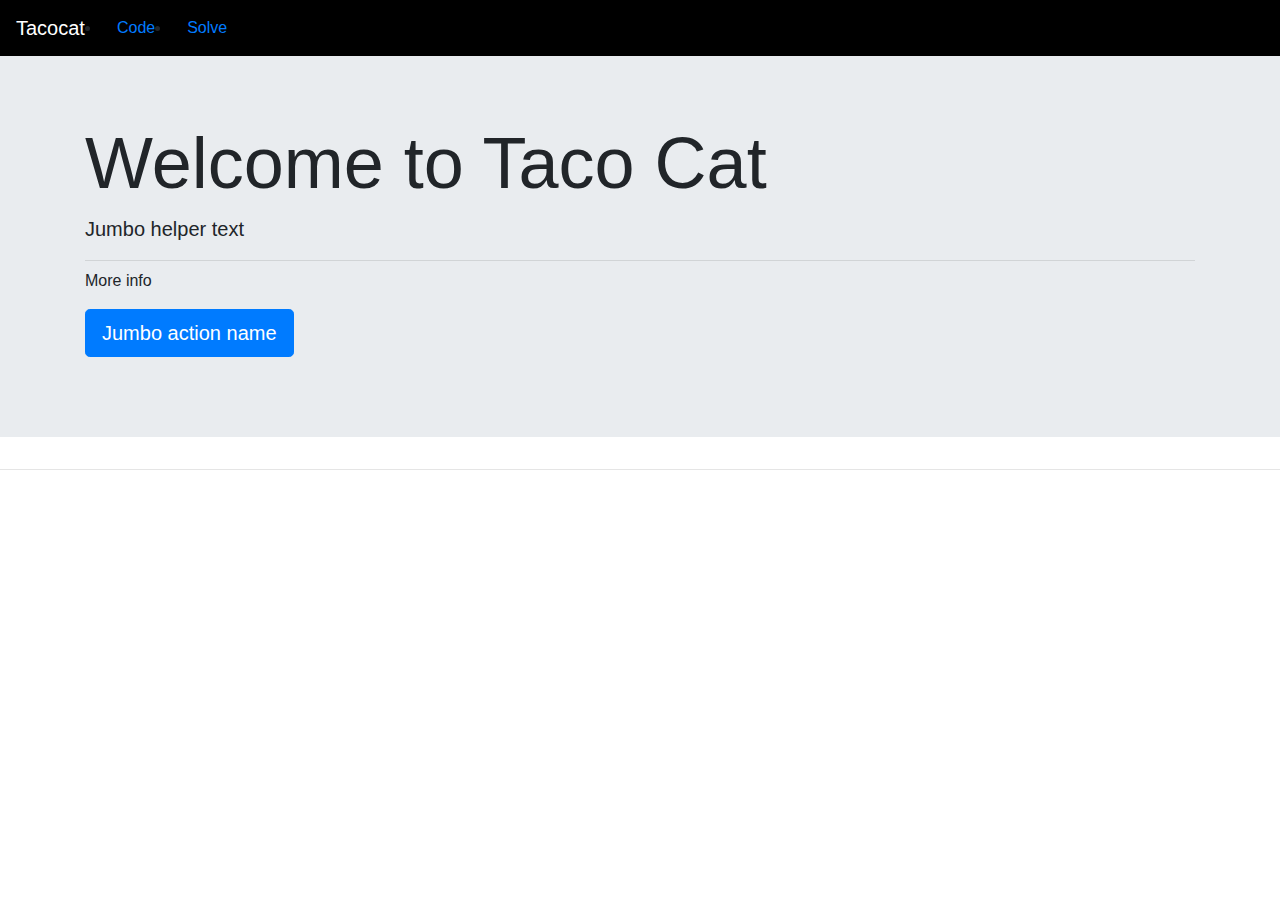
==== index.html @ 4d27f044 "first commit" ====
<!doctype html>
<html lang="en">
  <head>
    <title>
      Taco cat
    </title>
    <!-- Required meta tags -->
    <meta charset="utf-8">
    <meta name="viewport" content="width=device-width, initial-scale=1, shrink-to-fit=no">

    <!-- Bootstrap CSS -->
    <link rel="stylesheet" href="https://stackpath.bootstrapcdn.com/bootstrap/4.3.1/css/bootstrap.min.css" integrity="sha384-ggOyR0iXCbMQv3Xipma34MD+dH/1fQ784/j6cY/iJTQUOhcWr7x9JvoRxT2MZw1T" crossorigin="anonymous">
    <link rel="stylesheet" href="css/custom.css">
  </head>
  
  <body>
    <!-- Navigation Section -->
     <nav class="navbar navbar-expand-sm navbar-dark" style="background-color: #000000;">
         <a class="navbar-brand" href="index.html">Tacocat</a>
         <button class="navbar-toggler d-lg-none" type="button" data-toggle="collapse" data-target="#collapsibleNavId" aria-controls="collapsibleNavId"
             aria-expanded="false" aria-label="Toggle navigation"></button>
         <!-- <div class="collapse navbar-collapse" id="collapsibleNavId">
             <ul class="navbar-nav mr-auto mt-2 mt-lg-0">
                 <li class="nav-item active">
                     <a class="nav-link" href="#">Intro <span class="sr-only">(current)</span></a>
                 </li> -->
                 <li class="nav-item">
                     <a class="nav-link" href="code.html">Code</a>
                 </li>
                  <li class="nav-item">
                     <a class="nav-link" href="solve.html">Solve</a>
                 </li>
                 
                 <!-- <li class="nav-item dropdown">
                     <a class="nav-link dropdown-toggle" href="#" id="dropdownId" data-toggle="dropdown" aria-haspopup="true" aria-expanded="false">Dropdown</a>
                     <div class="dropdown-menu" aria-labelledby="dropdownId">
                         <a class="dropdown-item" href="#">Action 1</a>
                         <a class="dropdown-item" href="#">Action 2</a>
                     </div>
                 </li> -->
             </ul>
             <!-- <form class="form-inline my-2 my-lg-0">
                 <input class="form-control mr-sm-2" type="text" placeholder="Search">
                 <button class="btn btn-outline-success my-2 my-sm-0" type="submit">Search</button>
             </form> -->
         </div>
     </nav> 

<!-- Jumbotron section -->
<div class="jumbotron jumbotron-fluid">
  <div class="container">
    <h1 class="display-3">Welcome to Taco Cat</h1>
    <p class="lead">Jumbo helper text</p>
    <hr class="my-2">
    <p>More info</p>
    <p class="lead">
      <a class="btn btn-primary btn-lg" href="Jumbo action link" role="button">Jumbo action name</a>
    </p>
  </div>
</div>

<hr>

























    <!-- Optional JavaScript -->
    <!-- jQuery first, then Popper.js, then Bootstrap JS -->
    <script src="https://code.jquery.com/jquery-3.3.1.slim.min.js" integrity="sha384-q8i/X+965DzO0rT7abK41JStQIAqVgRVzpbzo5smXKp4YfRvH+8abtTE1Pi6jizo" crossorigin="anonymous"></script>
    <script src="https://cdnjs.cloudflare.com/ajax/libs/popper.js/1.14.7/umd/popper.min.js" integrity="sha384-UO2eT0CpHqdSJQ6hJty5KVphtPhzWj9WO1clHTMGa3JDZwrnQq4sF86dIHNDz0W1" crossorigin="anonymous"></script>
    <script src="https://stackpath.bootstrapcdn.com/bootstrap/4.3.1/js/bootstrap.min.js" integrity="sha384-JjSmVgyd0p3pXB1rRibZUAYoIIy6OrQ6VrjIEaFf/nJGzIxFDsf4x0xIM+B07jRM" crossorigin="anonymous"></script>
    <script src="js/custom.js"></script>
  </body>
</html>
---- css/custom.css ----
span.boldy {
    font-weight: bold;
  }

#btn2 {
  width: 100%;
}
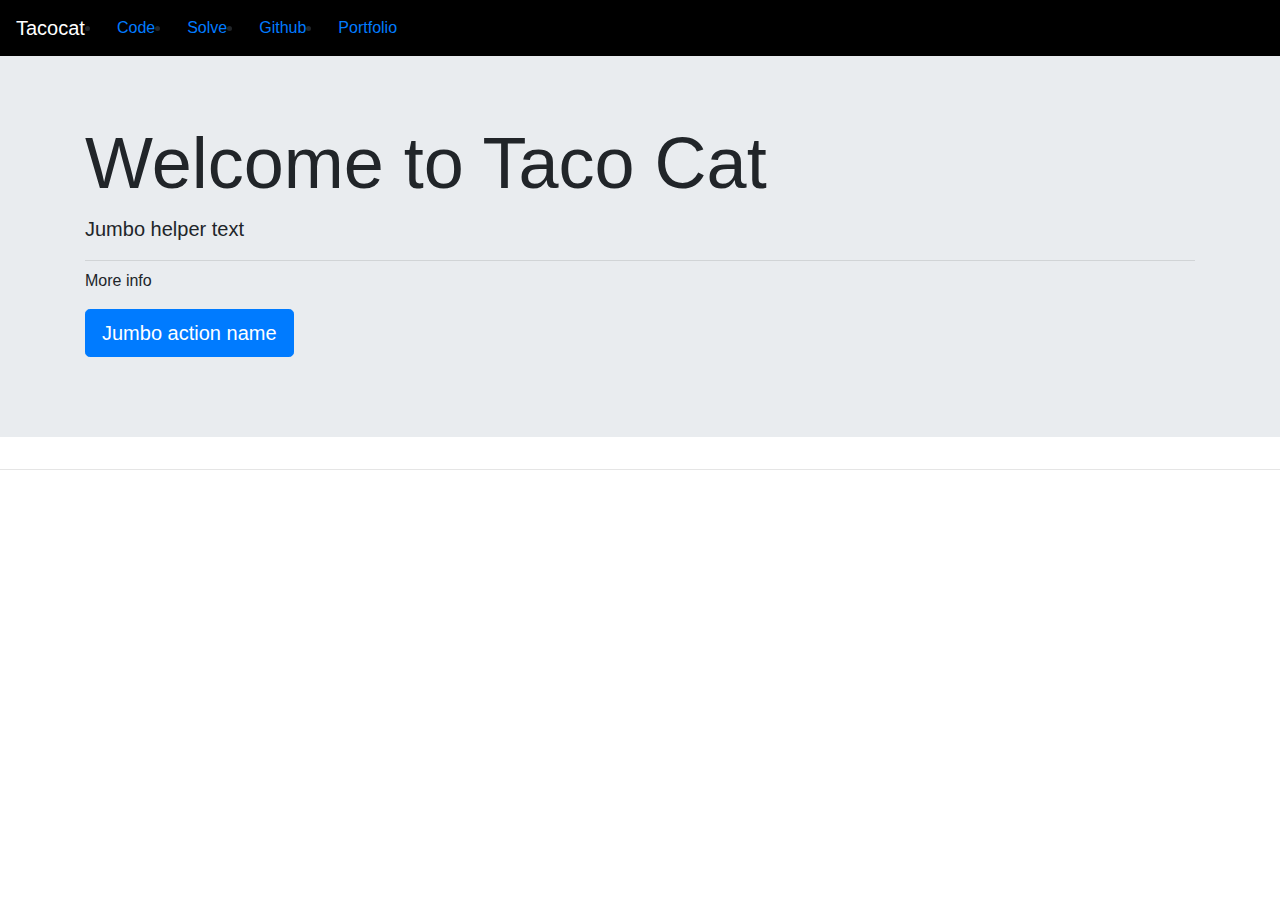
==== commit b269b897: "commit" ====
--- a/index.html
+++ b/index.html
@@ -30,6 +30,12 @@
                   <li class="nav-item">
                      <a class="nav-link" href="solve.html">Solve</a>
                  </li>
+                  <li class="nav-item">
+                   <a class="nav-link" target="_blank" href="https://github.com/stuckform">Github</a>
+                 </li>
+                <li class="nav-item">
+                   <a class="nav-link" target="_blank" href="https://mattcoppinger.netlify.app/">Portfolio</a>
+                </li>
                  
                  <!-- <li class="nav-item dropdown">
                      <a class="nav-link dropdown-toggle" href="#" id="dropdownId" data-toggle="dropdown" aria-haspopup="true" aria-expanded="false">Dropdown</a>
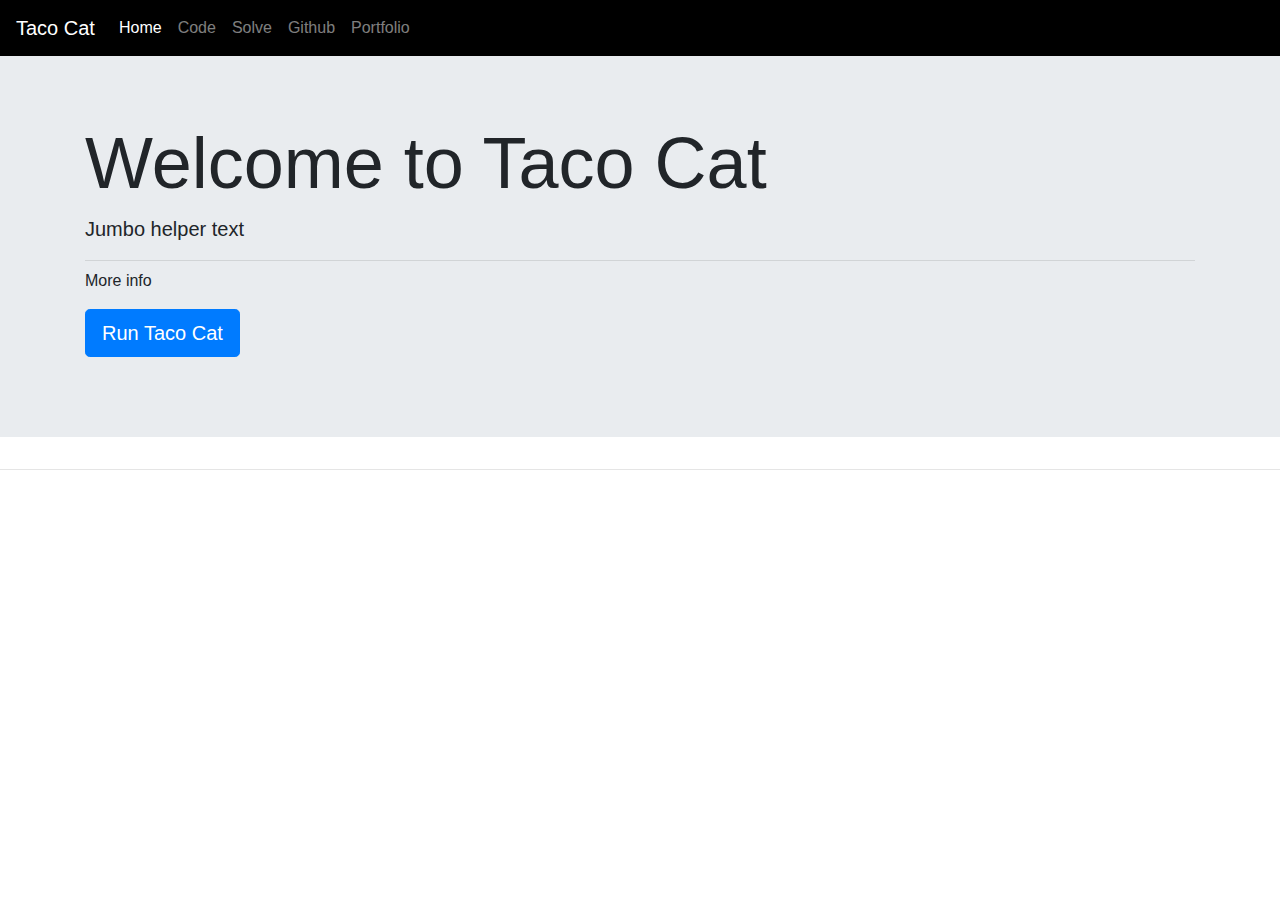
==== commit 90af7265: "commit nav changes" ====
--- a/index.html
+++ b/index.html
@@ -16,14 +16,13 @@
   <body>
     <!-- Navigation Section -->
      <nav class="navbar navbar-expand-sm navbar-dark" style="background-color: #000000;">
-         <a class="navbar-brand" href="index.html">Tacocat</a>
+         <a class="navbar-brand" href="#">Taco Cat</a>
          <button class="navbar-toggler d-lg-none" type="button" data-toggle="collapse" data-target="#collapsibleNavId" aria-controls="collapsibleNavId"
              aria-expanded="false" aria-label="Toggle navigation"></button>
-         <!-- <div class="collapse navbar-collapse" id="collapsibleNavId">
              <ul class="navbar-nav mr-auto mt-2 mt-lg-0">
                  <li class="nav-item active">
-                     <a class="nav-link" href="#">Intro <span class="sr-only">(current)</span></a>
-                 </li> -->
+                     <a class="nav-link" href="Index.html">Home</a>
+                 </li>
                  <li class="nav-item">
                      <a class="nav-link" href="code.html">Code</a>
                  </li>
@@ -36,19 +35,8 @@
                 <li class="nav-item">
                    <a class="nav-link" target="_blank" href="https://mattcoppinger.netlify.app/">Portfolio</a>
                 </li>
-                 
-                 <!-- <li class="nav-item dropdown">
-                     <a class="nav-link dropdown-toggle" href="#" id="dropdownId" data-toggle="dropdown" aria-haspopup="true" aria-expanded="false">Dropdown</a>
-                     <div class="dropdown-menu" aria-labelledby="dropdownId">
-                         <a class="dropdown-item" href="#">Action 1</a>
-                         <a class="dropdown-item" href="#">Action 2</a>
-                     </div>
-                 </li> -->
+          
              </ul>
-             <!-- <form class="form-inline my-2 my-lg-0">
-                 <input class="form-control mr-sm-2" type="text" placeholder="Search">
-                 <button class="btn btn-outline-success my-2 my-sm-0" type="submit">Search</button>
-             </form> -->
          </div>
      </nav> 
 
@@ -60,7 +48,7 @@
     <hr class="my-2">
     <p>More info</p>
     <p class="lead">
-      <a class="btn btn-primary btn-lg" href="Jumbo action link" role="button">Jumbo action name</a>
+      <a class="btn btn-primary btn-lg" href="solve.html" role="button">Run Taco Cat</a>
     </p>
   </div>
 </div>
